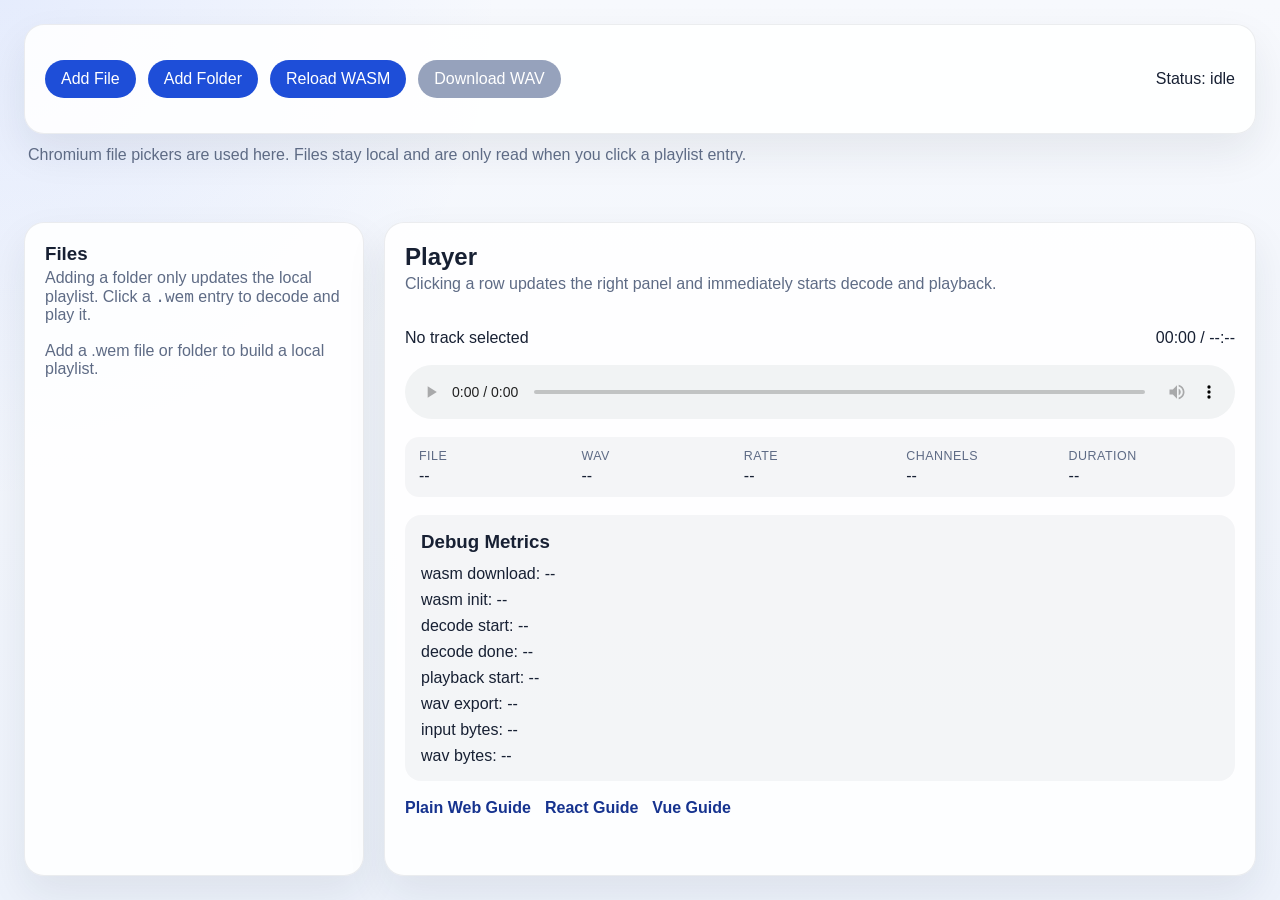
==== web/pages/index.html @ 0eb44fa5 "feat(web): 增加本地文件播放器与 Pages 发布链路 Why: 需要一个可直接验证 wasm-min 的网页示例，同时修掉浏览器端列表播放不可用、文件夹语义误导和 GitHub Actio" ====
<!DOCTYPE html>
<html lang="en">
<head>
  <meta charset="utf-8">
  <meta name="viewport" content="width=device-width, initial-scale=1">
  <title>vgmstream wasm-min demo</title>
  <link rel="stylesheet" href="./assets/app.css">
</head>
<body>
  <main class="app-shell">
    <header class="toolbar">
      <div class="toolbar__group">
        <button type="button" data-role="open-file">Add File</button>
        <button type="button" data-role="open-folder">Add Folder</button>
        <button type="button" data-role="reload-wasm">Reload WASM</button>
        <button type="button" data-role="download-wav" disabled>Download WAV</button>
      </div>
      <div class="toolbar__status" data-role="runtime-status">Status: idle</div>
    </header>

    <p class="picker-hint" data-role="picker-hint"></p>

    <input type="file" accept=".wem" data-role="single-file-input" hidden>
    <input type="file" accept=".wem" data-role="folder-input" webkitdirectory multiple hidden>

    <section class="workspace">
      <aside class="track-pane">
        <div class="pane-heading">
          <h1>Files</h1>
          <p>Adding a folder only updates the local playlist. Click a <code>.wem</code> entry to decode and play it.</p>
        </div>
        <div class="track-list" data-role="track-list"></div>
      </aside>

      <section class="player-pane">
        <div class="pane-heading">
          <h2>Player</h2>
          <p>Clicking a row updates the right panel and immediately starts decode and playback.</p>
        </div>

        <div class="player-header">
          <p class="player-pane__current" data-role="current-track-label">No track selected</p>
          <p class="player-pane__time" data-role="playback-time">00:00 / --:--</p>
        </div>

        <audio controls preload="none" data-role="audio-player"></audio>

        <div class="player-meta" role="group" aria-label="File details">
          <p><span class="meta-label">File</span><span data-role="detail-file-size">--</span></p>
          <p><span class="meta-label">WAV</span><span data-role="detail-wav-size">--</span></p>
          <p><span class="meta-label">Rate</span><span data-role="detail-sample-rate">--</span></p>
          <p><span class="meta-label">Channels</span><span data-role="detail-channels">--</span></p>
          <p><span class="meta-label">Duration</span><span data-role="detail-duration">--</span></p>
        </div>

        <div class="metrics-panel">
          <h3>Debug Metrics</h3>
          <ul>
            <li>wasm download: <span data-metric="wasmFetchMs">--</span></li>
            <li>wasm init: <span data-metric="wasmInstantiateMs">--</span></li>
            <li>decode start: <span data-metric="userActionToDecodeStartMs">--</span></li>
            <li>decode done: <span data-metric="decodeMs">--</span></li>
            <li>playback start: <span data-metric="userActionToPlaybackStartMs">--</span></li>
            <li>wav export: <span data-metric="wavExportMs">--</span></li>
            <li>input bytes: <span data-metric="fileSizeBytes">--</span></li>
            <li>wav bytes: <span data-metric="wavSizeBytes">--</span></li>
          </ul>
        </div>

        <nav class="doc-links">
          <a href="./docs/web.html">Plain Web Guide</a>
          <a href="./docs/react.html">React Guide</a>
          <a href="./docs/vue.html">Vue Guide</a>
        </nav>
      </section>
    </section>
  </main>

  <script type="module" src="./assets/app.mjs"></script>
</body>
</html>
---- web/pages/assets/app.css ----
:root {
  color-scheme: light;
  font-family: "Segoe UI", "Noto Sans", sans-serif;
  background: #f2f5fb;
  color: #172033;
}

* {
  box-sizing: border-box;
}

body {
  margin: 0;
  height: 100vh;
  overflow: hidden;
  background:
    radial-gradient(circle at top left, rgba(74, 123, 255, 0.10), transparent 32%),
    linear-gradient(180deg, #f7f9fd 0%, #edf2fb 100%);
}

code {
  font-family: "Cascadia Code", "SFMono-Regular", monospace;
}

.app-shell {
  display: grid;
  gap: 20px;
  padding: 24px;
  height: 100vh;
  overflow: hidden;
}

.picker-hint {
  margin: -8px 4px 0;
  color: #5e6b85;
}

.toolbar,
.track-pane,
.player-pane {
  background: rgba(255, 255, 255, 0.88);
  border: 1px solid rgba(23, 32, 51, 0.08);
  border-radius: 20px;
  box-shadow: 0 18px 40px rgba(23, 32, 51, 0.08);
}

.toolbar {
  display: flex;
  justify-content: space-between;
  align-items: center;
  gap: 16px;
  padding: 16px 20px;
}

.toolbar__group {
  display: flex;
  flex-wrap: wrap;
  gap: 12px;
}

.toolbar button,
.track-list__item {
  border: none;
  border-radius: 999px;
  background: #1e4ed8;
  color: #fff;
  cursor: pointer;
  font: inherit;
  padding: 10px 16px;
}

.toolbar button[disabled] {
  background: #96a2bc;
  cursor: not-allowed;
}

.workspace {
  display: grid;
  gap: 20px;
  grid-template-columns: minmax(280px, 340px) 1fr;
  min-height: 0;
  align-items: stretch;
}

.track-pane,
.player-pane {
  padding: 20px;
  min-height: 0;
  min-width: 0;
}

.track-pane {
  display: flex;
  flex-direction: column;
  overflow: hidden;
}

.pane-heading {
  display: grid;
  gap: 4px;
  margin-bottom: 18px;
}

.pane-heading h1,
.pane-heading h2,
.pane-heading p {
  margin: 0;
}

.pane-heading p {
  color: #5e6b85;
}

.track-list {
  display: grid;
  gap: 12px;
  overflow-y: auto;
  min-height: 0;
  flex: 1 1 auto;
  padding-right: 6px;
}

.track-list__item {
  justify-content: flex-start;
  text-align: left;
}

.track-list__item.is-selected {
  background: #16338f;
}

.track-list__item.is-current {
  box-shadow: inset 0 0 0 2px rgba(255, 255, 255, 0.68);
}

.track-list__empty {
  margin: 0;
  color: #5e6b85;
}

.player-pane {
  display: grid;
  gap: 18px;
  align-content: start;
  overflow: hidden;
}

.player-header {
  display: flex;
  justify-content: space-between;
  align-items: center;
  gap: 16px;
}

.player-pane__current,
.player-pane__time {
  margin: 0;
}

.player-pane audio {
  width: 100%;
}

.player-meta,
.metrics-panel ul {
  display: grid;
  gap: 8px;
  padding: 0;
  margin: 0;
  list-style: none;
}

.player-meta p,
.metrics-panel li {
  margin: 0;
}

.player-meta {
  grid-template-columns: repeat(5, minmax(0, 1fr));
  gap: 10px;
  padding: 12px 14px;
  border-radius: 14px;
  background: rgba(23, 32, 51, 0.04);
}

.player-meta p {
  display: grid;
  gap: 4px;
}

.meta-label {
  color: #5e6b85;
  font-size: 0.78rem;
  text-transform: uppercase;
  letter-spacing: 0.04em;
}

.metrics-panel {
  padding: 16px;
  border-radius: 16px;
  background: rgba(23, 32, 51, 0.04);
}

.metrics-panel h3 {
  margin: 0 0 12px 0;
}

.doc-links {
  display: flex;
  flex-wrap: wrap;
  gap: 14px;
}

.doc-links a {
  color: #16338f;
  text-decoration: none;
  font-weight: 600;
}

@media (max-width: 900px) {
  body {
    height: auto;
    min-height: 100vh;
    overflow: auto;
  }

  .app-shell {
    height: auto;
    min-height: 100vh;
    overflow: visible;
  }

  .workspace {
    grid-template-columns: 1fr;
  }

  .track-list {
    max-height: 240px;
    flex: none;
  }

  .player-meta {
    grid-template-columns: repeat(2, minmax(0, 1fr));
  }

  .player-header {
    align-items: flex-start;
    flex-direction: column;
  }
}
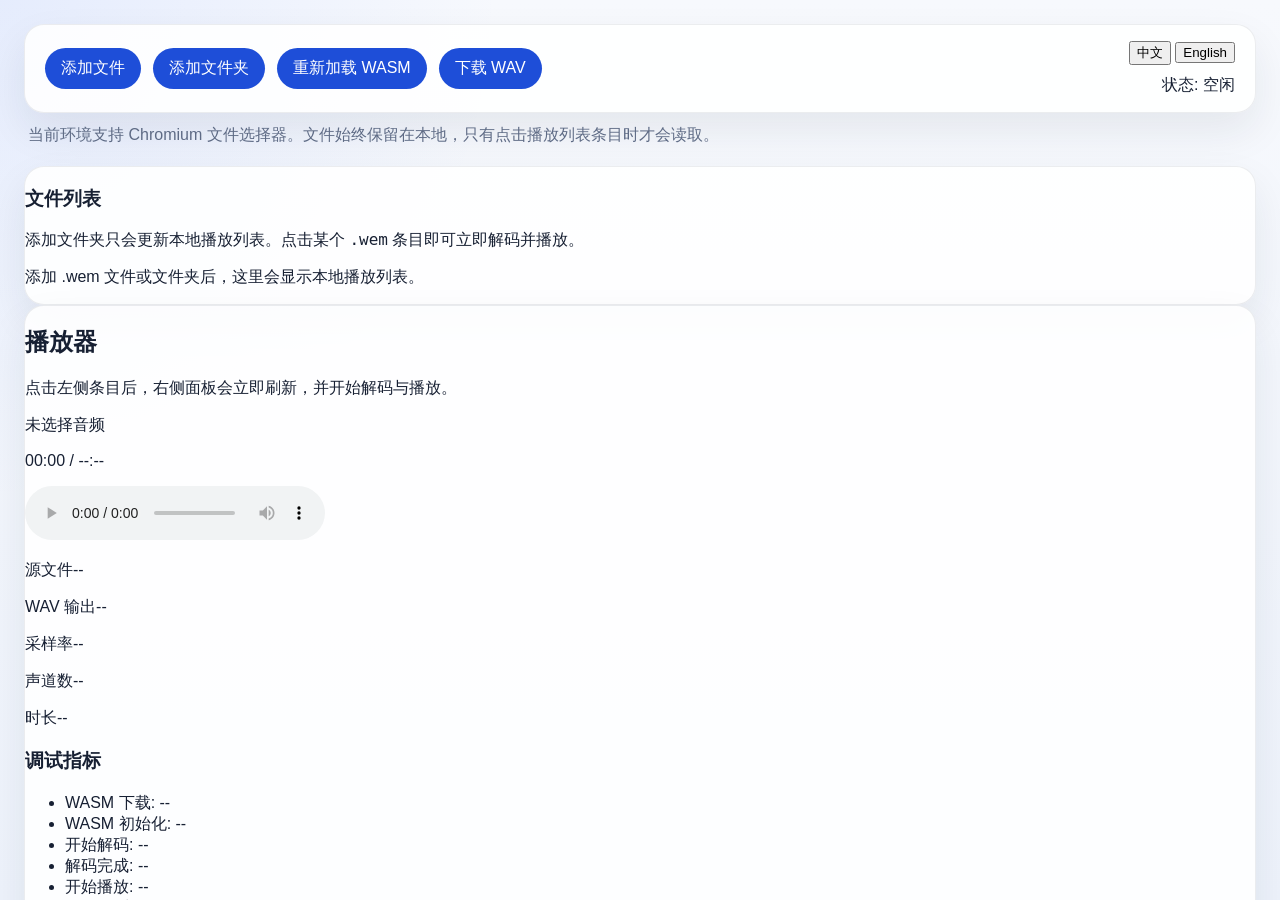
==== commit 84902bce: "feat(web): 增加 Pages 双语切换与仓库入口 Why: Pages 演示站目前只有英文文案，且站内缺少直达 GitHub 仓库的入口，不利于中文默认受众使用和查看源码。  What: 为" ====
--- a/web/pages/index.html
+++ b/web/pages/index.html
@@ -1,21 +1,27 @@
 <!DOCTYPE html>
-<html lang="en">
+<html lang="zh-CN">
 <head>
   <meta charset="utf-8">
   <meta name="viewport" content="width=device-width, initial-scale=1">
-  <title>vgmstream wasm-min demo</title>
+  <title>vgmstream wasm-min 演示站</title>
   <link rel="stylesheet" href="./assets/app.css">
 </head>
 <body>
   <main class="app-shell">
     <header class="toolbar">
       <div class="toolbar__group">
-        <button type="button" data-role="open-file">Add File</button>
-        <button type="button" data-role="open-folder">Add Folder</button>
-        <button type="button" data-role="reload-wasm">Reload WASM</button>
-        <button type="button" data-role="download-wav" disabled>Download WAV</button>
+        <button type="button" data-role="open-file" data-locale-key="toolbar.openFile">添加文件</button>
+        <button type="button" data-role="open-folder" data-locale-key="toolbar.openFolder">添加文件夹</button>
+        <button type="button" data-role="reload-wasm" data-locale-key="toolbar.reloadWasm">重新加载 WASM</button>
+        <button type="button" data-role="download-wav" data-locale-key="toolbar.downloadWav" disabled>下载 WAV</button>
       </div>
-      <div class="toolbar__status" data-role="runtime-status">Status: idle</div>
+      <div class="toolbar__meta">
+        <div class="locale-switcher" data-role="locale-switcher" aria-label="语言切换 / Language switcher">
+          <button class="locale-switcher__button" type="button" data-locale="zh-CN" aria-pressed="true">中文</button>
+          <button class="locale-switcher__button" type="button" data-locale="en" aria-pressed="false">English</button>
+        </div>
+        <div class="toolbar__status" data-role="runtime-status">状态：空闲</div>
+      </div>
     </header>
 
     <p class="picker-hint" data-role="picker-hint"></p>
@@ -26,51 +32,52 @@
     <section class="workspace">
       <aside class="track-pane">
         <div class="pane-heading">
-          <h1>Files</h1>
-          <p>Adding a folder only updates the local playlist. Click a <code>.wem</code> entry to decode and play it.</p>
+          <h1 data-locale-key="track.heading">文件列表</h1>
+          <p data-locale-key="track.description" data-locale-html="true">添加文件夹只会更新本地播放列表。点击某个 <code>.wem</code> 条目即可立即解码并播放。</p>
         </div>
         <div class="track-list" data-role="track-list"></div>
       </aside>
 
       <section class="player-pane">
         <div class="pane-heading">
-          <h2>Player</h2>
-          <p>Clicking a row updates the right panel and immediately starts decode and playback.</p>
+          <h2 data-locale-key="player.heading">播放器</h2>
+          <p data-locale-key="player.description" data-locale-html="true">点击左侧条目后，右侧面板会立即刷新，并开始解码与播放。</p>
         </div>
 
         <div class="player-header">
-          <p class="player-pane__current" data-role="current-track-label">No track selected</p>
+          <p class="player-pane__current" data-role="current-track-label">未选择音频</p>
           <p class="player-pane__time" data-role="playback-time">00:00 / --:--</p>
         </div>
 
         <audio controls preload="none" data-role="audio-player"></audio>
 
-        <div class="player-meta" role="group" aria-label="File details">
-          <p><span class="meta-label">File</span><span data-role="detail-file-size">--</span></p>
-          <p><span class="meta-label">WAV</span><span data-role="detail-wav-size">--</span></p>
-          <p><span class="meta-label">Rate</span><span data-role="detail-sample-rate">--</span></p>
-          <p><span class="meta-label">Channels</span><span data-role="detail-channels">--</span></p>
-          <p><span class="meta-label">Duration</span><span data-role="detail-duration">--</span></p>
+        <div class="player-meta" role="group" aria-label="文件详情 / File details">
+          <p><span class="meta-label" data-locale-key="meta.file">源文件</span><span data-role="detail-file-size">--</span></p>
+          <p><span class="meta-label" data-locale-key="meta.wav">WAV 输出</span><span data-role="detail-wav-size">--</span></p>
+          <p><span class="meta-label" data-locale-key="meta.rate">采样率</span><span data-role="detail-sample-rate">--</span></p>
+          <p><span class="meta-label" data-locale-key="meta.channels">声道数</span><span data-role="detail-channels">--</span></p>
+          <p><span class="meta-label" data-locale-key="meta.duration">时长</span><span data-role="detail-duration">--</span></p>
         </div>
 
         <div class="metrics-panel">
-          <h3>Debug Metrics</h3>
+          <h3 data-locale-key="metrics.heading">调试指标</h3>
           <ul>
-            <li>wasm download: <span data-metric="wasmFetchMs">--</span></li>
-            <li>wasm init: <span data-metric="wasmInstantiateMs">--</span></li>
-            <li>decode start: <span data-metric="userActionToDecodeStartMs">--</span></li>
-            <li>decode done: <span data-metric="decodeMs">--</span></li>
-            <li>playback start: <span data-metric="userActionToPlaybackStartMs">--</span></li>
-            <li>wav export: <span data-metric="wavExportMs">--</span></li>
-            <li>input bytes: <span data-metric="fileSizeBytes">--</span></li>
-            <li>wav bytes: <span data-metric="wavSizeBytes">--</span></li>
+            <li><span data-locale-key="metrics.wasmFetch">WASM 下载</span>: <span data-metric="wasmFetchMs">--</span></li>
+            <li><span data-locale-key="metrics.wasmInit">WASM 初始化</span>: <span data-metric="wasmInstantiateMs">--</span></li>
+            <li><span data-locale-key="metrics.decodeStart">开始解码</span>: <span data-metric="userActionToDecodeStartMs">--</span></li>
+            <li><span data-locale-key="metrics.decodeDone">解码完成</span>: <span data-metric="decodeMs">--</span></li>
+            <li><span data-locale-key="metrics.playbackStart">开始播放</span>: <span data-metric="userActionToPlaybackStartMs">--</span></li>
+            <li><span data-locale-key="metrics.wavExport">WAV 导出</span>: <span data-metric="wavExportMs">--</span></li>
+            <li><span data-locale-key="metrics.inputBytes">输入大小</span>: <span data-metric="fileSizeBytes">--</span></li>
+            <li><span data-locale-key="metrics.wavBytes">WAV 大小</span>: <span data-metric="wavSizeBytes">--</span></li>
           </ul>
         </div>
 
         <nav class="doc-links">
-          <a href="./docs/web.html">Plain Web Guide</a>
-          <a href="./docs/react.html">React Guide</a>
-          <a href="./docs/vue.html">Vue Guide</a>
+          <a href="./docs/web.html" data-locale-key="docs.web">原生 Web 指南</a>
+          <a href="./docs/react.html" data-locale-key="docs.react">React 指南</a>
+          <a href="./docs/vue.html" data-locale-key="docs.vue">Vue 指南</a>
+          <a href="https://github.com/Virace2022/vgmstream" target="_blank" rel="noreferrer" data-locale-key="docs.github">GitHub 仓库</a>
         </nav>
       </section>
     </section>
--- a/web/pages/assets/app.css
+++ b/web/pages/assets/app.css
@@ -58,7 +58,13 @@
   gap: 12px;
 }
 
-.toolbar button,
+.toolbar__meta {
+  display: grid;
+  gap: 10px;
+  justify-items: end;
+}
+
+.toolbar__group > button,
 .track-list__item {
   border: none;
   border-radius: 999px;
@@ -67,11 +73,35 @@
   cursor: pointer;
   font: inherit;
   padding: 10px 16px;
-}
-
-.toolbar button[disabled] {
+.toolbar__group > button[disabled] {
   background: #96a2bc;
   cursor: not-allowed;
+}
+
+.locale-switcher {
+  display: inline-flex;
+  gap: 4px;
+  padding: 4px;
+  border-radius: 999px;
+  background: rgba(23, 32, 51, 0.06);
+}
+
+.locale-switcher__button {
+  border: none;
+  border-radius: 999px;
+  background: transparent;
+  color: #5e6b85;
+  cursor: pointer;
+  font: inherit;
+  padding: 8px 12px;
+  transition: background-color 120ms ease, color 120ms ease, box-shadow 120ms ease;
+}
+
+.locale-switcher__button.is-active,
+.locale-switcher__button[aria-pressed="true"] {
+  background: #fff;
+  color: #16338f;
+  box-shadow: 0 8px 18px rgba(23, 32, 51, 0.10);
 }
 
 .workspace {
@@ -112,7 +142,8 @@
 }
 
 .track-list {
-  display: grid;
+  display: flex;
+  flex-direction: column;
   gap: 12px;
   overflow-y: auto;
   min-height: 0;
@@ -121,6 +152,7 @@
 }
 
 .track-list__item {
+  flex: 0 0 auto;
   justify-content: flex-start;
   text-align: left;
 }
@@ -217,6 +249,101 @@
   font-weight: 600;
 }
 
+body[data-page-type="docs"] {
+  height: auto;
+  min-height: 100vh;
+  overflow: auto;
+}
+
+.docs-shell {
+  max-width: 980px;
+  margin: 0 auto;
+  display: grid;
+  gap: 20px;
+  padding: 24px;
+  min-height: 100vh;
+}
+
+.docs-header,
+.docs-panel {
+  background: rgba(255, 255, 255, 0.88);
+  border: 1px solid rgba(23, 32, 51, 0.08);
+  border-radius: 20px;
+  box-shadow: 0 18px 40px rgba(23, 32, 51, 0.08);
+}
+
+.docs-header {
+  display: flex;
+  justify-content: space-between;
+  align-items: center;
+  gap: 16px;
+  padding: 18px 20px;
+}
+
+.docs-header__actions {
+  display: flex;
+  align-items: center;
+  gap: 12px;
+  flex-wrap: wrap;
+  justify-content: flex-end;
+}
+
+.docs-back {
+  color: #16338f;
+  text-decoration: none;
+  font-weight: 700;
+}
+
+.docs-repo {
+  color: #16338f;
+  text-decoration: none;
+  font-weight: 600;
+}
+
+.docs-panel {
+  display: grid;
+  gap: 16px;
+  padding: 24px;
+}
+
+.docs-panel h1,
+.docs-panel h2,
+.docs-panel p {
+  margin: 0;
+}
+
+.docs-panel p,
+.docs-panel li {
+  color: #31405f;
+  line-height: 1.7;
+}
+
+.docs-panel ul,
+.docs-panel ol {
+  display: grid;
+  gap: 8px;
+  margin: 0;
+  padding-left: 20px;
+}
+
+.docs-panel pre {
+  margin: 0;
+  overflow-x: auto;
+  padding: 16px 18px;
+  border-radius: 16px;
+  background: #172033;
+  color: #eff4ff;
+  box-shadow: inset 0 0 0 1px rgba(255, 255, 255, 0.06);
+}
+
+.docs-panel code {
+  font-family: "Cascadia Code", "SFMono-Regular", monospace;
+}
+
+.docs-panel a {
+  color: #16338f;
+}
+
 @media (max-width: 900px) {
   body {
     height: auto;
@@ -247,4 +374,22 @@
     align-items: flex-start;
     flex-direction: column;
   }
-}
+
+  .toolbar {
+    align-items: stretch;
+    flex-direction: column;
+  }
+
+  .toolbar__meta {
+    justify-items: start;
+  }
+
+  .docs-header {
+    align-items: flex-start;
+    flex-direction: column;
+  }
+
+  .docs-header__actions {
+    justify-content: flex-start;
+  }
+}
